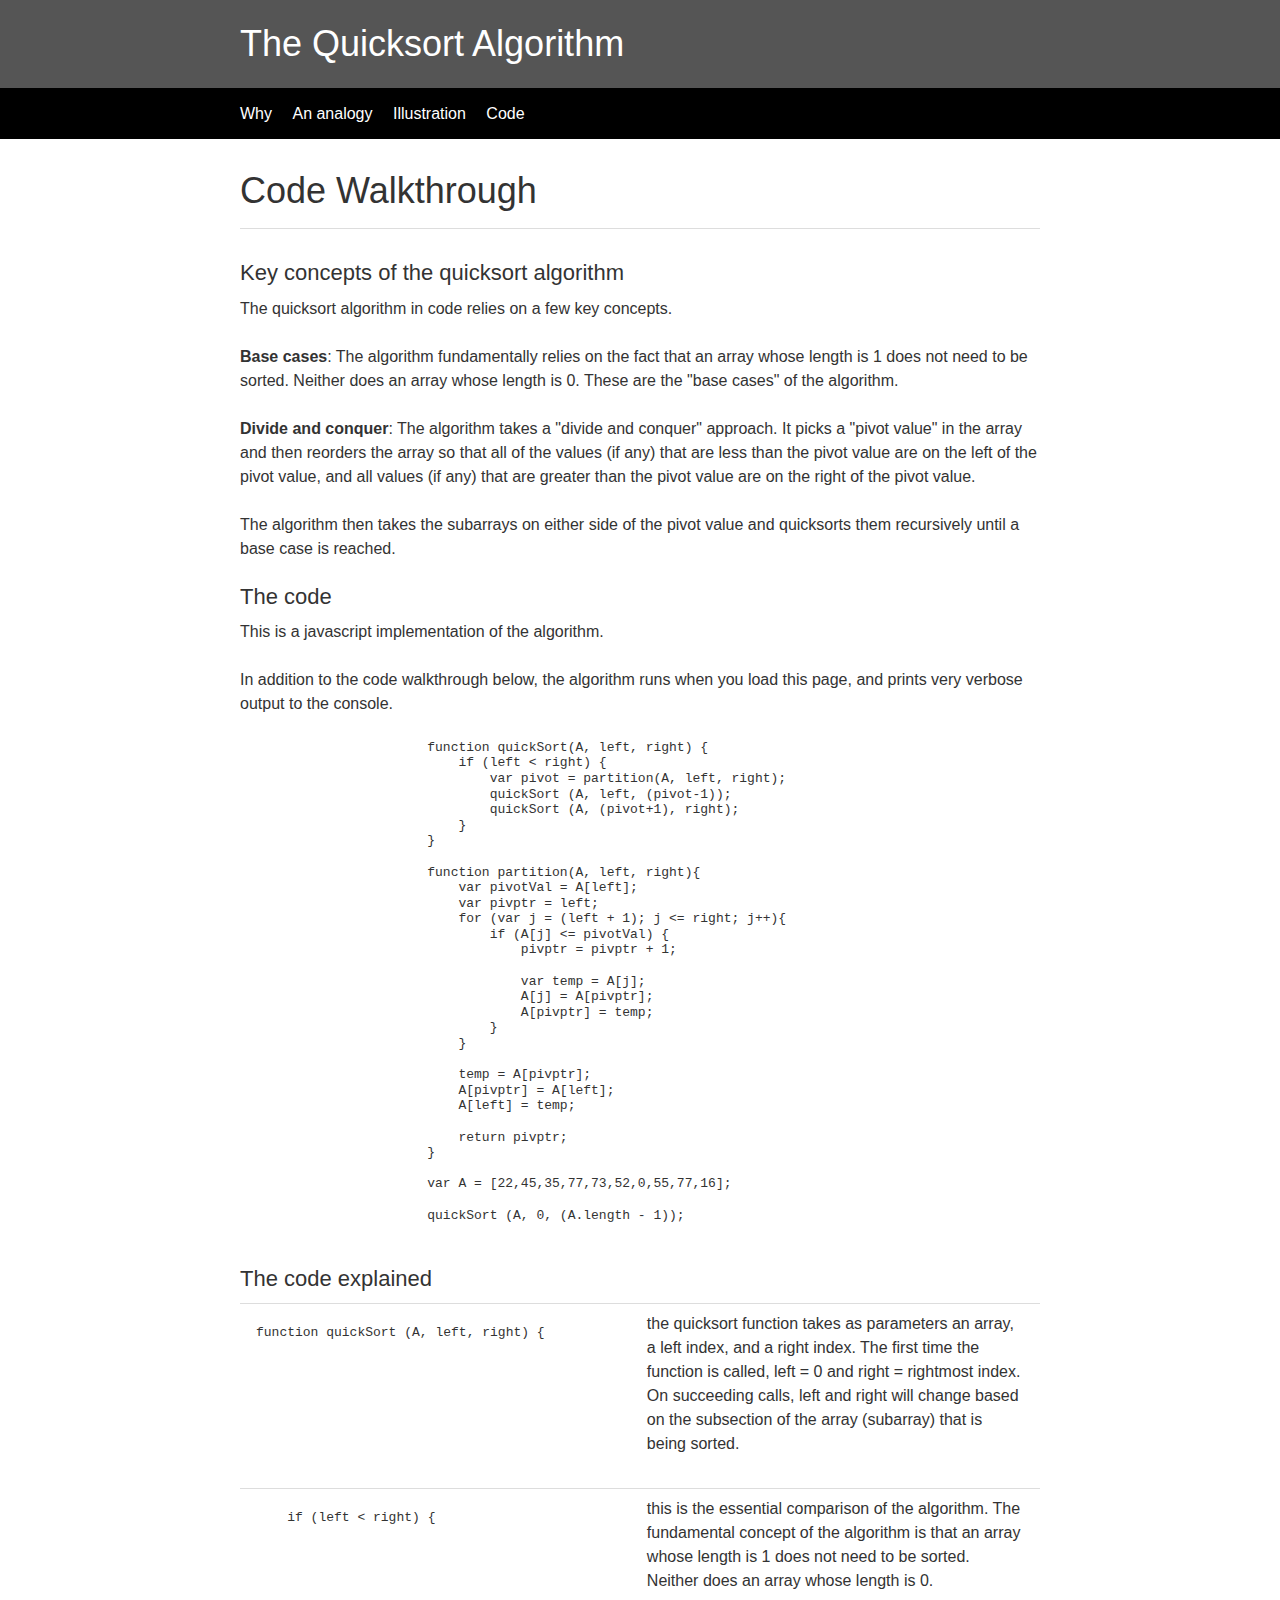
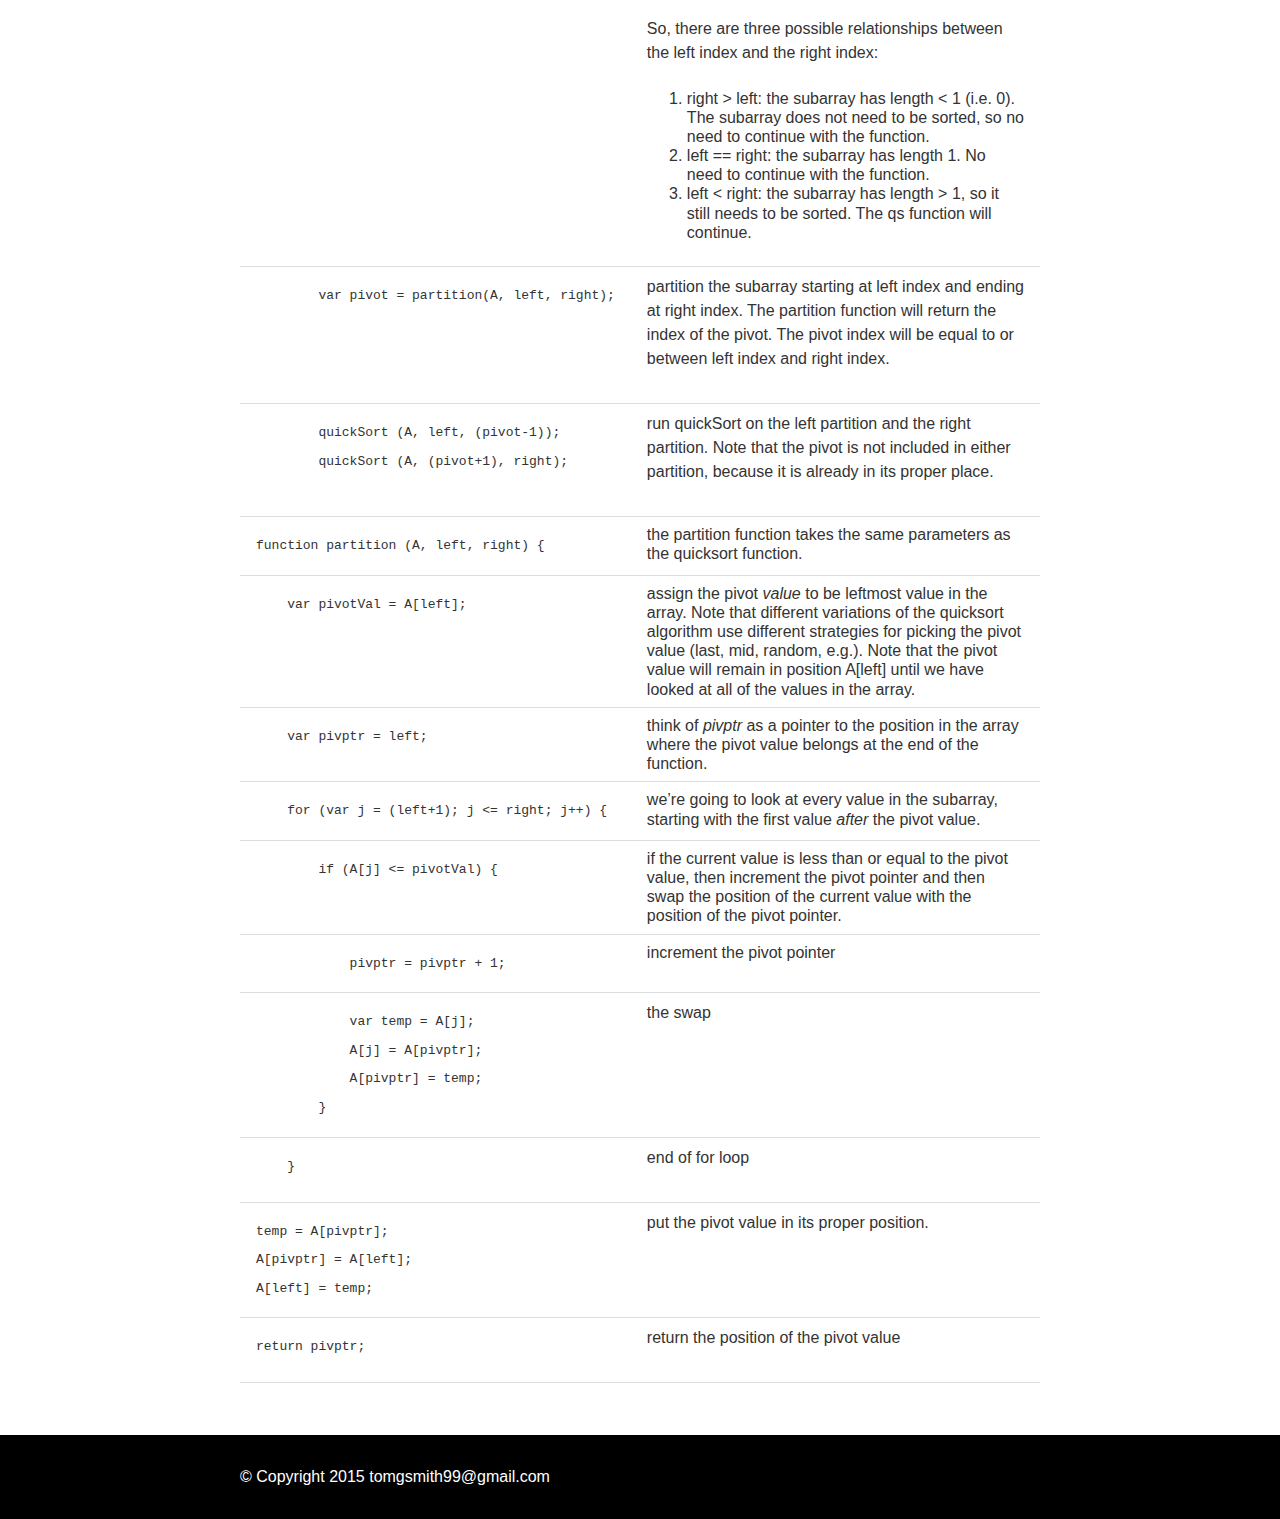
==== content/codeWalkthrough/index.html @ e6f8fbfc "initial commit" ====
<!DOCTYPE html>
<html lang="en">
    <head>
        <meta charset="utf-8">
        <meta http-equiv="X-UA-Compatible" content="IE=edge">
        <title>Quicksort Code walkthrough</title>
        <meta name="viewport" content="width=device-width, initial-scale=1">
        <meta name="Description" lang="en" content="code walkthrough of quicksort algorithm">
        <meta name="author" content="tomgsmith99@gmail.com">
        <meta name="robots" content="index, follow">

        <script src="../../scripts/tom/quicksort.js" type="text/javascript"></script>
        <script>
            var qsCount = 0;

            window.onload = function() {
                var A = [22,45,35,77,73,52,0,55,77,16];

                quickSort (A, 0, (A.length - 1));

                console.log("------------------------------------");

                console.log("quicksort complete. The sorted array is: " + A);
            };
        </script>
        
        <!-- icons -->
<!--        <link rel="apple-touch-icon" href="../assets/img/apple-touch-icon.png">
        <link rel="shortcut icon" href="favicon.ico"> -->

        <link rel="stylesheet" href="../../assets/css/styles.css">
    </head>

    <body>
        <div class="header">
            <div class="container">
                    <h1 class="header-heading">The Quicksort Algorithm</h1>
            </div>
        </div>
        <div class="nav-bar">
            <div class="container">
                <ul class="nav">
                    <li><a href="../why/">Why</a></li>
                    <li><a href="../analogy/">An analogy</a></li>
                    <li><a href="../illustration/">Illustration</a></li>
<!--                <li><a href="#">Illustration explained</a></li>-->
                    <li><a href="../codeWalkthrough/">Code</a></li>
                    <!--Python-->

                </ul>
            </div>
        </div>

        <div class="content">
            <div class="container">
                <div class="main">
                    <h1>Code Walkthrough</h1>

                        <hr>

                        <!-- Paragraphs -->
                        <h3>Key concepts of the quicksort algorithm</h3>
                        <p>The quicksort algorithm in code relies on a few key concepts.</p>
                        <p><b>Base cases</b>: The algorithm fundamentally relies on the fact that an array whose length is 1 does not need to be sorted. Neither does an array whose length is 0. These are the "base cases" of the algorithm.</p>
                        <p><b>Divide and conquer</b>: The algorithm takes a "divide and conquer" approach. It picks a "pivot value" in the array and then reorders the array so that all of the values (if any) that are less than the pivot value are on the left of the pivot value, and all values (if any) that are greater than the pivot value are on the right of the pivot value.</p>
                        <p>The algorithm then takes the subarrays on either side of the pivot value and quicksorts them recursively until a base case is reached.</p>

                        <h3>The code</h3>
                        <p>This is a javascript implementation of the algorithm.</p>
                        <p>In addition to the code walkthrough below, the algorithm runs when you load this page, and prints very verbose output to the console.</p>

                        <pre>
                        function quickSort(A, left, right) {
                            if (left < right) {
                                var pivot = partition(A, left, right);
                                quickSort (A, left, (pivot-1));
                                quickSort (A, (pivot+1), right);
                            }
                        }

                        function partition(A, left, right){
                            var pivotVal = A[left];
                            var pivptr = left;
                            for (var j = (left + 1); j <= right; j++){
                                if (A[j] <= pivotVal) {
                                    pivptr = pivptr + 1;

                                    var temp = A[j];
                                    A[j] = A[pivptr];
                                    A[pivptr] = temp;
                                }
                            }

                            temp = A[pivptr];
                            A[pivptr] = A[left];
                            A[left] = temp;

                            return pivptr;
                        }

                        var A = [22,45,35,77,73,52,0,55,77,16];

                        quickSort (A, 0, (A.length - 1));
                        
                        </pre>

                        <h3>The code explained</h3>
                        
                        <table class="table">
                            <tr>
                                <td><pre>function quickSort (A, left, right) {</pre></td>
                                <td><p>the quicksort function takes as parameters an array, a left index, and a right index. The first time the function is called, left = 0 and right = rightmost index. On succeeding calls, left and right will change based on the subsection of the array (subarray) that is being sorted.</p></td>
                            </tr>
                            <tr>
                                <td><pre>    if (left < right) {</pre></td>
                                <td><p>this is the essential comparison of the algorithm. The fundamental concept of the algorithm is that an array whose length is 1 does not need to be sorted. Neither does an array whose length is 0.</p>
                                    <p>So, there are three possible relationships between the left index and the right index:</p>
                                    <ol>
                                        <li>right > left: the subarray has length < 1 (i.e. 0). The subarray does not need to be sorted, so no need to continue with the function.</li>
                                        <li>left == right: the subarray has length 1. No need to continue with the function.</li>
                                        <li>left < right: the subarray has length > 1, so it still needs to be sorted. The qs function will continue.</li>
                                    </ol>

                                </td>
                            </tr>
                            
                            <tr>
                                <td><pre>        var pivot = partition(A, left, right);</pre></td>
                                <td><p>partition the subarray starting at left index and ending at right index. The partition function will return the index of the pivot. The pivot index will be equal to or between left index and right index.</p></td>
                            </tr>
                            <tr>
                                <td>
                                    <pre>        quickSort (A, left, (pivot-1));</pre>
                                    <pre>        quickSort (A, (pivot+1), right);</pre>
                                </td>
                                <td><p>run quickSort on the left partition and the right partition. Note that the pivot is not included in either partition, because it is already in its proper place.</p></td>
                            </tr>
                            <tr>
                                <td><pre>function partition (A, left, right) {</pre></td>
                                <td>the partition function takes the same parameters as the quicksort function.</td>
                            </tr>
                            <tr>
                                <td><pre>    var pivotVal = A[left];</pre></td>
                                <td>assign the pivot <i>value</i> to be leftmost value in the array. Note that different variations of the quicksort algorithm use different strategies for picking the pivot value (last, mid, random, e.g.). Note that the pivot value will remain in position A[left] until we have looked at all of the values in the array.</td>
                            </tr>
                            <tr>
                                <td><pre>    var pivptr = left;</pre></td>
                                <td>think of <i>pivptr</i> as a pointer to the position in the array where the pivot value belongs at the end of the function.</td>
                            </tr>
                            <tr>
                                <td><pre>    for (var j = (left+1); j <= right; j++) {</pre></td>
                                <td>we’re going to look at every value in the subarray, starting with the first value <i>after</i> the pivot value.</td>
                            </tr>
                            
                            <tr>
                                <td><pre>        if (A[j] <= pivotVal) {</pre></td>
                                <td>if the current value is less than or equal to the pivot value, then increment the pivot pointer and then swap the position of the current value with the position of the pivot pointer.</td>
                            </tr>
                            
                            <tr>
                                <td><pre>            pivptr = pivptr + 1;</pre></td>
                                <td>increment the pivot pointer</td>
                            </tr>
                            
                            <tr>
                                <td>
                                    <pre>            var temp = A[j];</pre>
                                    <pre>            A[j] = A[pivptr];</pre>
                                    <pre>            A[pivptr] = temp;</pre>
                                    <pre>        }</pre>
                                </td>
                                <td><p>the swap</p></td>
                            </tr>
                            
                            <tr>
                                <td><pre>    }</pre></td>
                                <td><p>end of for loop</p></td>
                            </tr>
                            
                            <tr>
                                <td><pre>temp = A[pivptr];</pre>
                                    <pre>A[pivptr] = A[left];</pre>
                                    <pre>A[left] = temp;</pre>
                                </td>
                                <td><p>put the pivot value in its proper position.</p></td>
                            </tr>
                            
                            <tr>
                                <td><pre>return pivptr;</pre></td>
                                <td><p>return the position of the pivot value</p></td>
                            </tr>
                                
                        </table>

                    </div>
                </div>
            </div>
            <div class="footer">
                <div class="container">
                    &copy; Copyright 2015 tomgsmith99@gmail.com
                </div>
            </div>
    </body>
</html>
---- assets/css/styles.css ----
/* -----------------------
Base styles
------------------------*/

body
{
	margin: 0;
	padding: 0;
	color: #333;
/*	background-color: #eee;*/
	font: 1em/1.2 "Helvetica Neue", Helvetica, Arial, Geneva, sans-serif;
}

h1,h2,h3,h4,h5,h6
{
	margin: 0 0 .5em;
	font-weight: 500;
	line-height: 1.1;
}

h1 { font-size: 2.25em; } /* 36px */
h2 { font-size: 1.75em; } /* 28px */
h3 { font-size: 1.375em; } /* 22px */
h4 { font-size: 1.125em; } /* 18px */
h5 { font-size: 1em; } /* 16px */
h6 { font-size: .875em; } /* 14px */

p
{
	margin: 0 0 1.5em;
	line-height: 1.5;
}

blockquote
{
	padding: 1em 2em;
	margin: 0 0 2em;
	border-left: 5px solid #eee;
}

hr
{
	height: 0;
	margin-top: 1em;
	margin-bottom: 2em;
	border: 0;
	border-top: 1px solid #ddd;
}

table
{
	background-color: transparent;
	border-spacing: 0;
	border-collapse: collapse;
	border-top: 1px solid #ddd;
}

th, td
{
	padding: .5em 1em;
	vertical-align: top;
	text-align: left;
	border-bottom: 1px solid #ddd;
}

a:link { color: royalblue; }
a:visited { color: purple; }
a:focus { color: black; }
a:hover { color: green; }
a:active { color: red; }

/* -----------------------
Layout styles
------------------------*/

.container
{
	max-width: 50em;
	margin: 0 auto;
}

.header
{
	color: #fff;
	background: #555;
	padding: 1em 1.25em;
}

.header-heading { margin: 0; }

.nav-bar
{
	background: #000;
	padding: 0;
}

.content
{
	padding: 1em 1.25em;
	background-color: #fff;
}

.footer
{
	color: #fff;
	background: #000;
	padding: 1em 1.25em;
}

/* -----------------------
Nav
------------------------*/

.nav
{
	margin: 0;
	padding: 0;
	list-style: none;
}

.nav li
{
	display: inline;
	margin: 0;
}

.nav a
{
	display: block;
	padding: .7em 1.25em;
	color: #fff;
	text-decoration: none;
	border-bottom: 1px solid gray;
}

.nav a:link { color: white; }
.nav a:visited { color: white; }

.nav a:focus
{
	color: black;
	background-color: white;
}

.nav a:hover
{
	color: white;
	background-color: green;
}

.nav a:active
{
	color: white;
	background-color: red;
}

/* -----------------------
Single styles
------------------------*/

.img-responsive { max-width: 100%; }

.btn
{
	color: #fff !important;
	background-color: royalblue;
	border-color: #222;
	display: inline-block;
	padding: .5em 1em;
	margin-bottom: 0;
	font-weight: 400;
	line-height: 1.2;
	text-align: center;
	white-space: nowrap;
	vertical-align: middle;
	cursor: pointer;
	border: 1px solid transparent;
	border-radius: .2em;
	text-decoration: none;
}

.btn:hover
{
	color: #fff !important;
	background-color: green;
}

.btn:focus
{
	color: #fff !important;
	background-color: black;
}

.btn:active
{
	color: #fff !important;
	background-color: red;
}

.table
{
	width: 100%;
	max-width: 100%;
	margin-bottom: 20px;
}

.list-unstyled
{
	padding-left: 0;
	list-style: none;
}

.list-inline
{
	padding-left: 0;
	margin-left: -5px;
	list-style: none;
}

.list-inline > li
{
	display: inline-block;
	padding-right: 5px;
	padding-left: 5px;
}

/* -----------------------
Wide styles
------------------------*/

@media (min-width: 42em)
{
	.header { padding: 1.5em 3em; }
	.nav-bar { padding: 1em 3em; }
	.content { padding: 2em 3em; }
	.footer { padding: 2em 3em; }
	
	.nav li
	{
		display: inline;
		margin: 0 1em 0 0;
	}
	
	.nav a
	{
		display: inline;
		padding: 0;
		border-bottom: 0;
	}
}
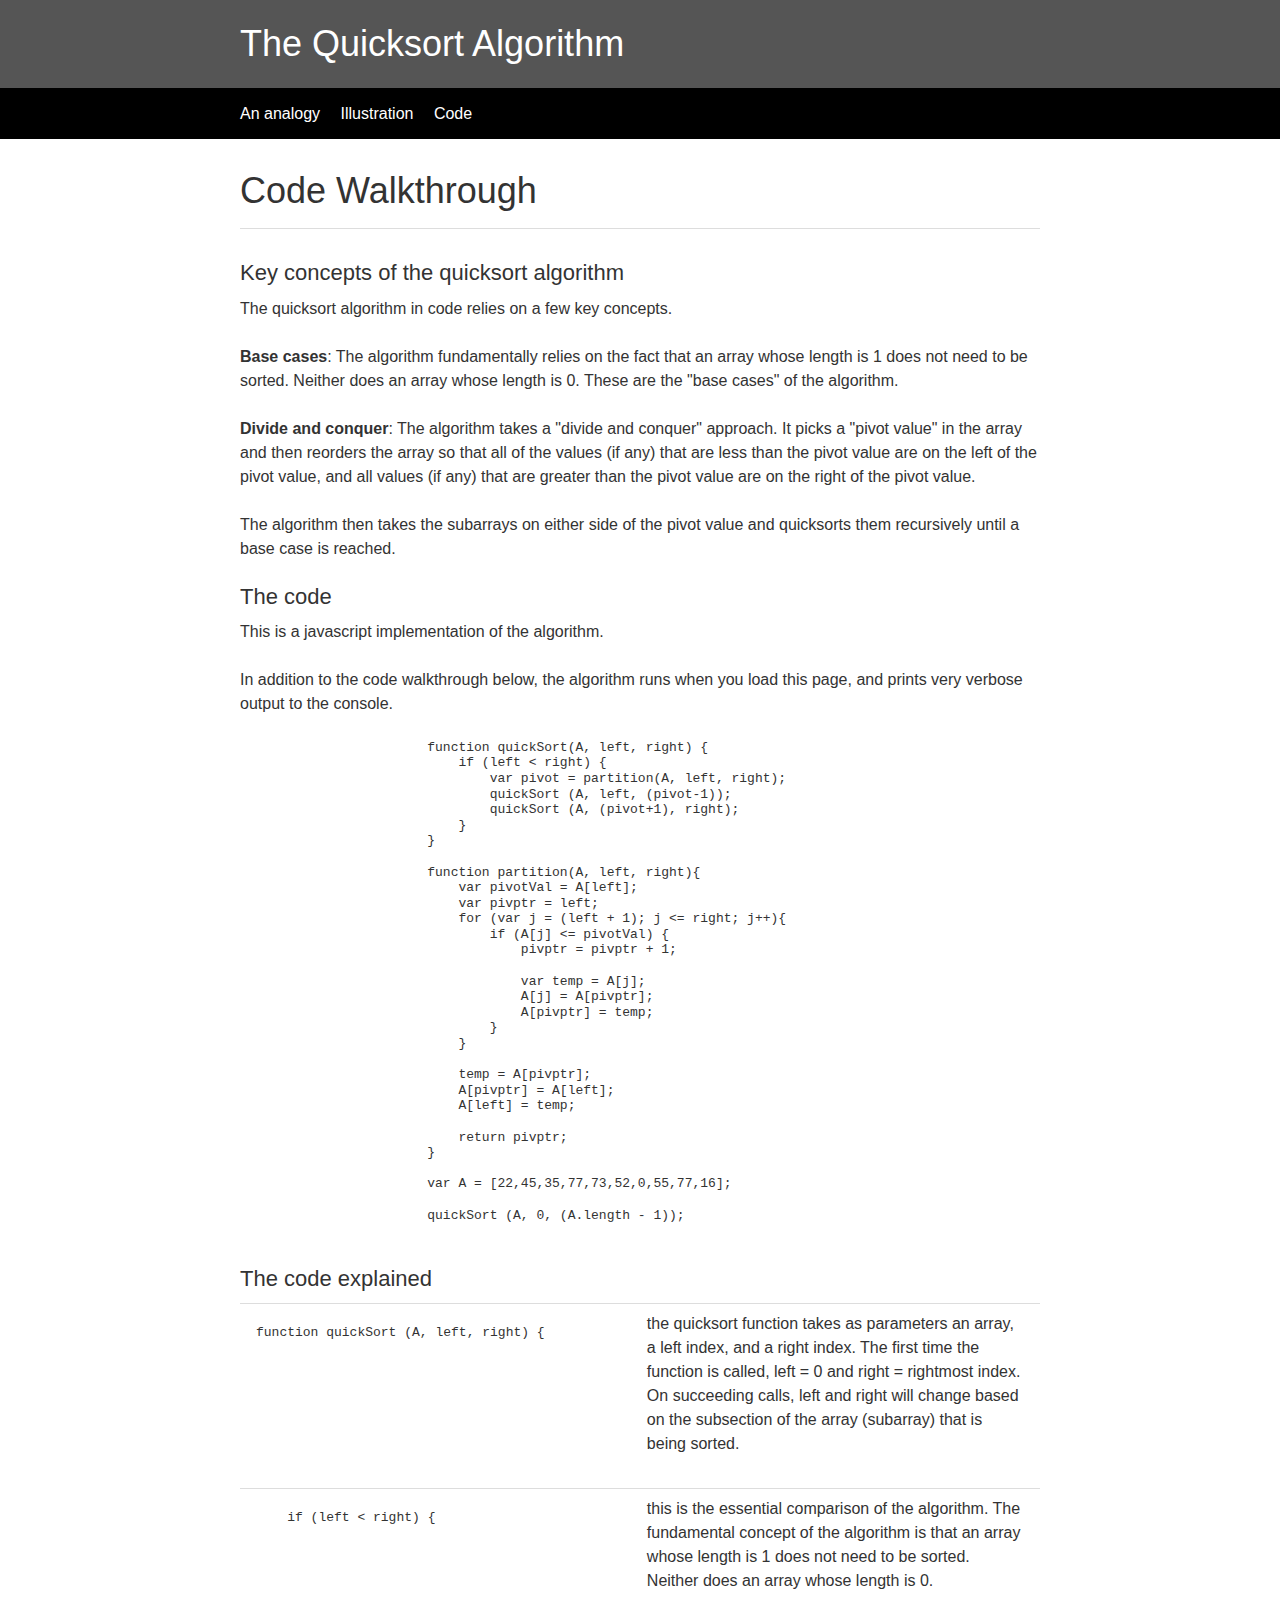
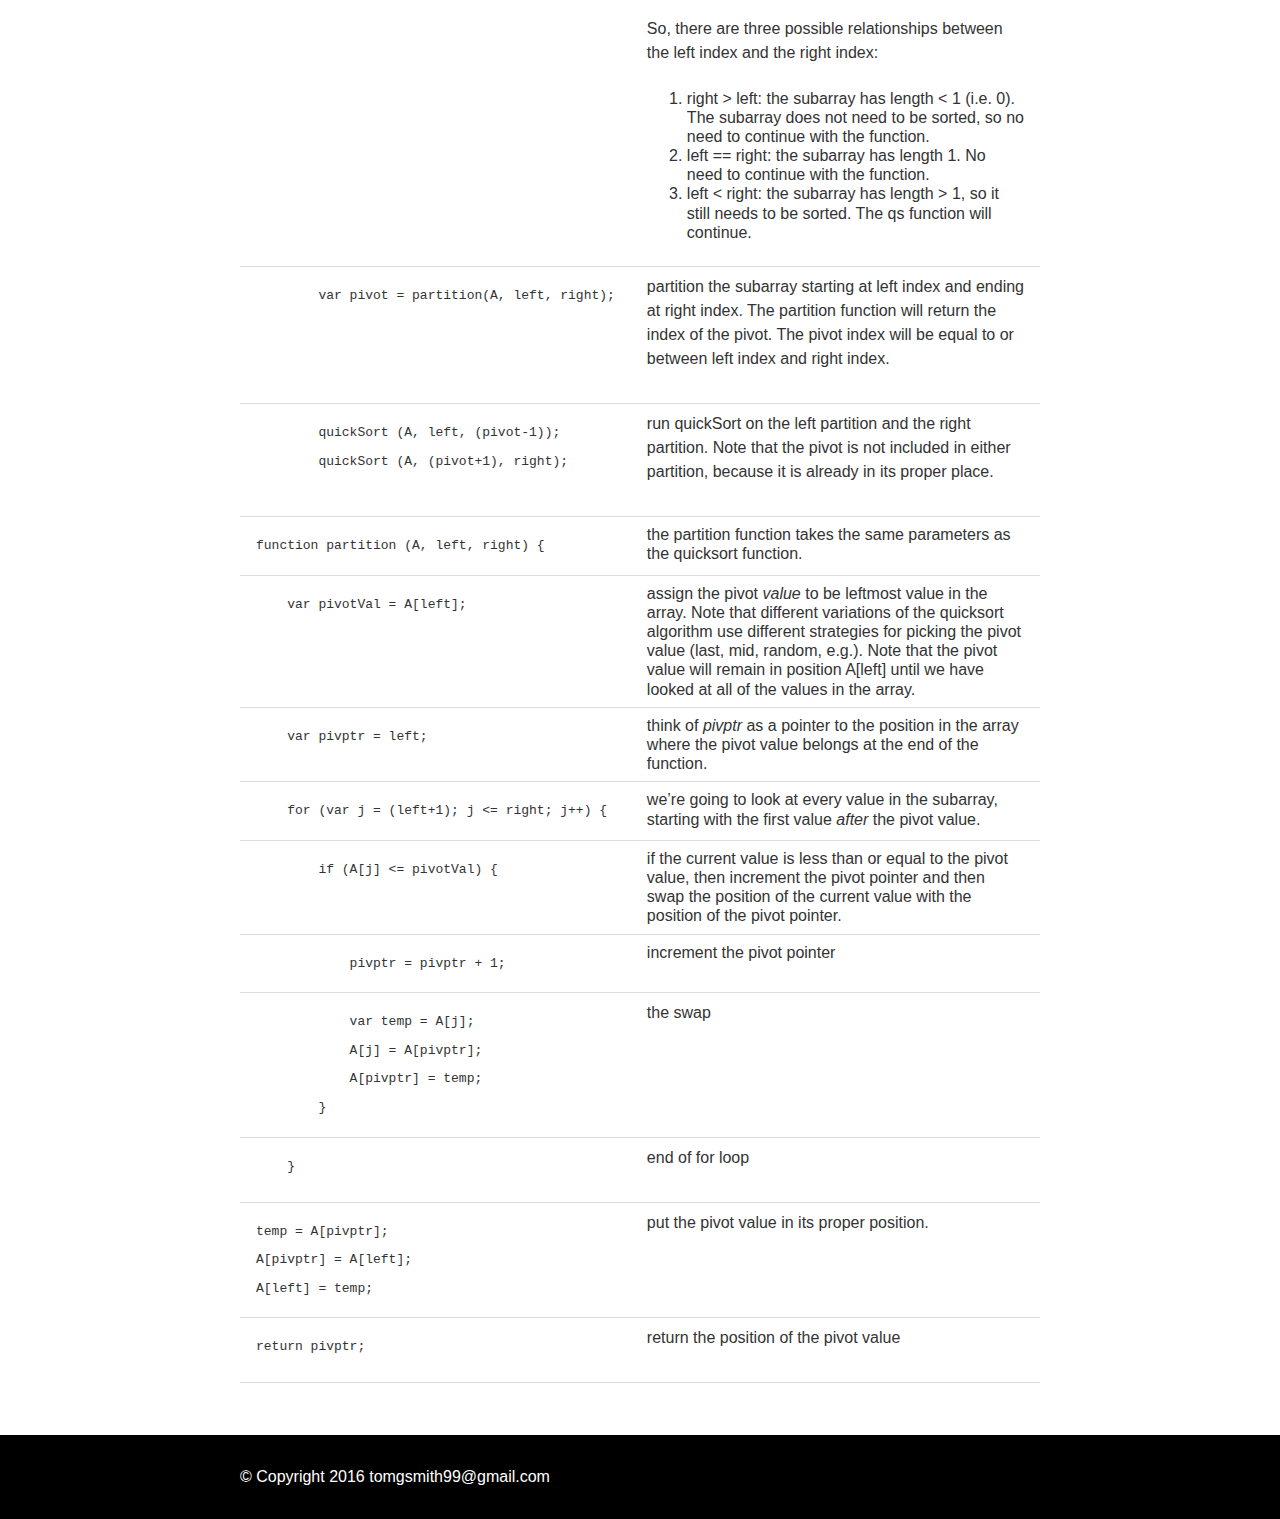
==== commit 541e81da: "solid build" ====
--- a/content/codeWalkthrough/index.html
+++ b/content/codeWalkthrough/index.html
@@ -40,7 +40,6 @@
         <div class="nav-bar">
             <div class="container">
                 <ul class="nav">
-                    <li><a href="../why/">Why</a></li>
                     <li><a href="../analogy/">An analogy</a></li>
                     <li><a href="../illustration/">Illustration</a></li>
 <!--                <li><a href="#">Illustration explained</a></li>-->
@@ -197,7 +196,7 @@
             </div>
             <div class="footer">
                 <div class="container">
-                    &copy; Copyright 2015 tomgsmith99@gmail.com
+                    &copy; Copyright 2016 tomgsmith99@gmail.com
                 </div>
             </div>
     </body>
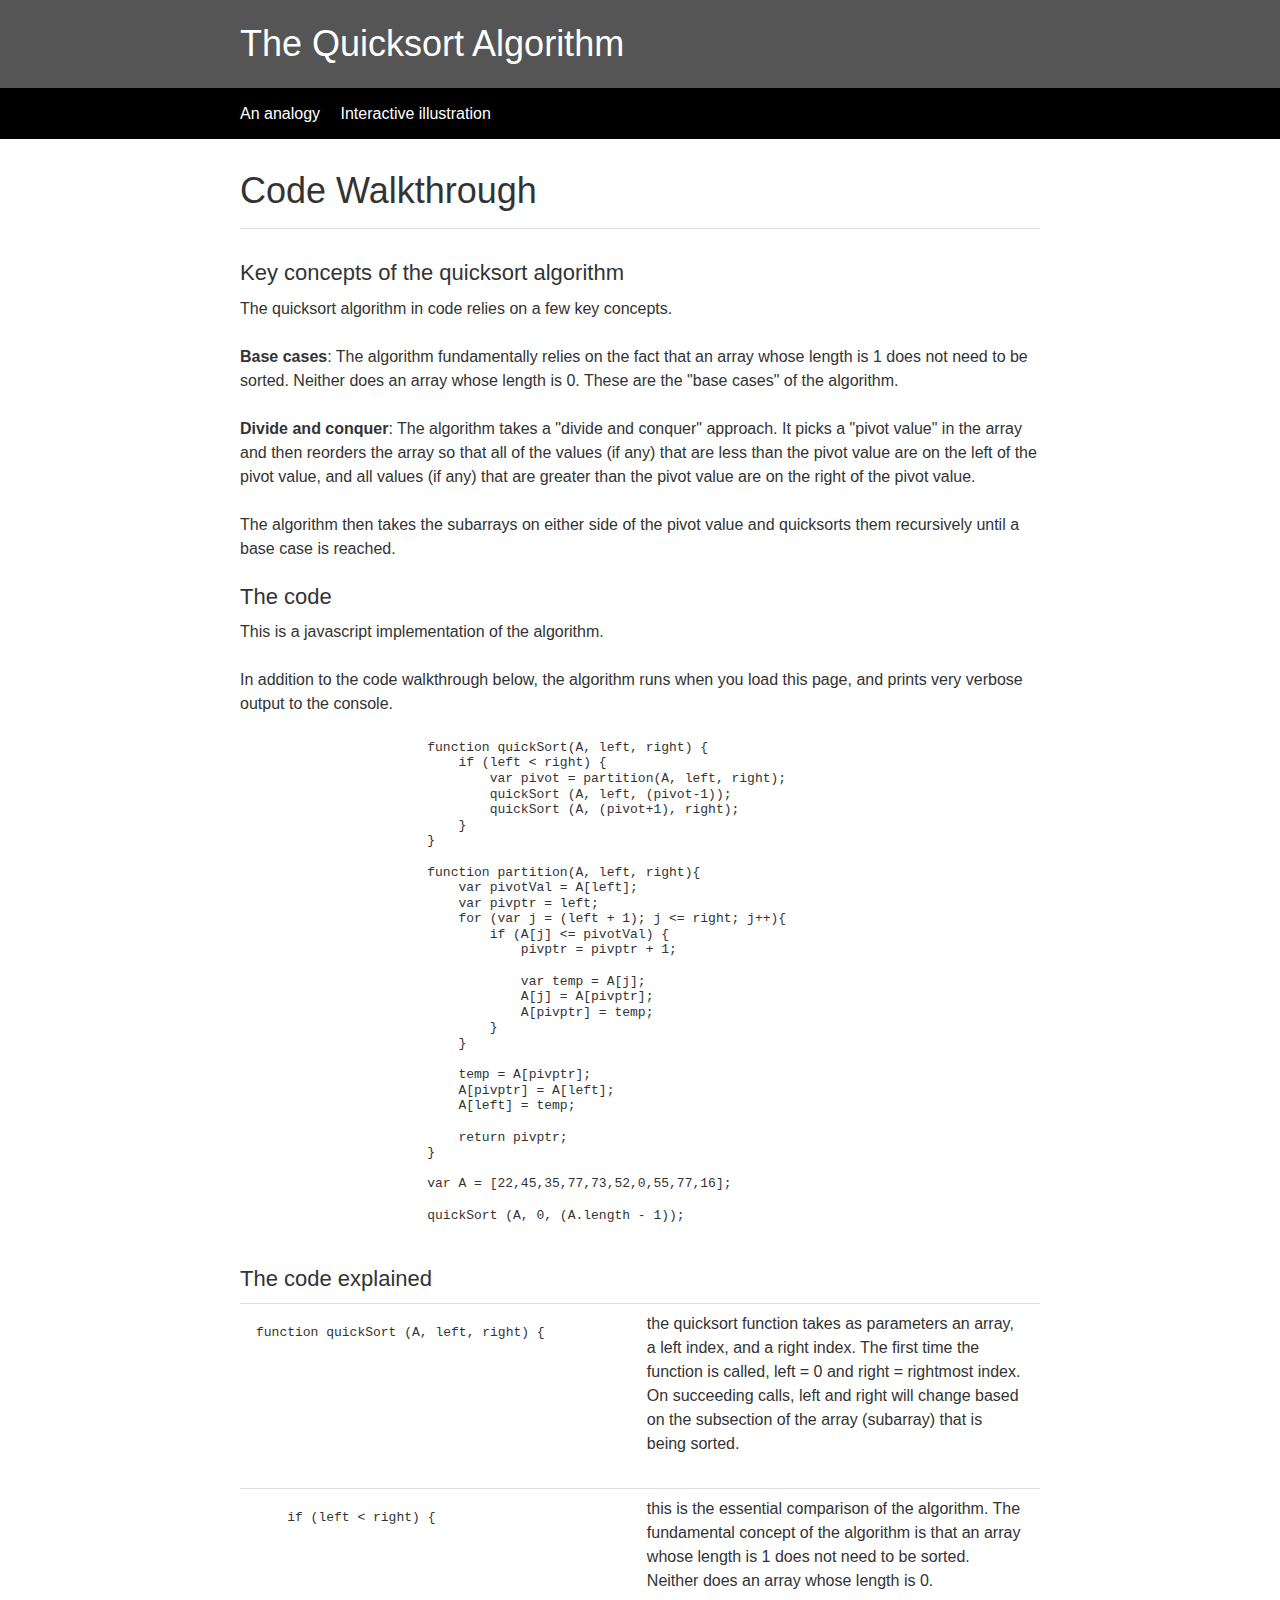
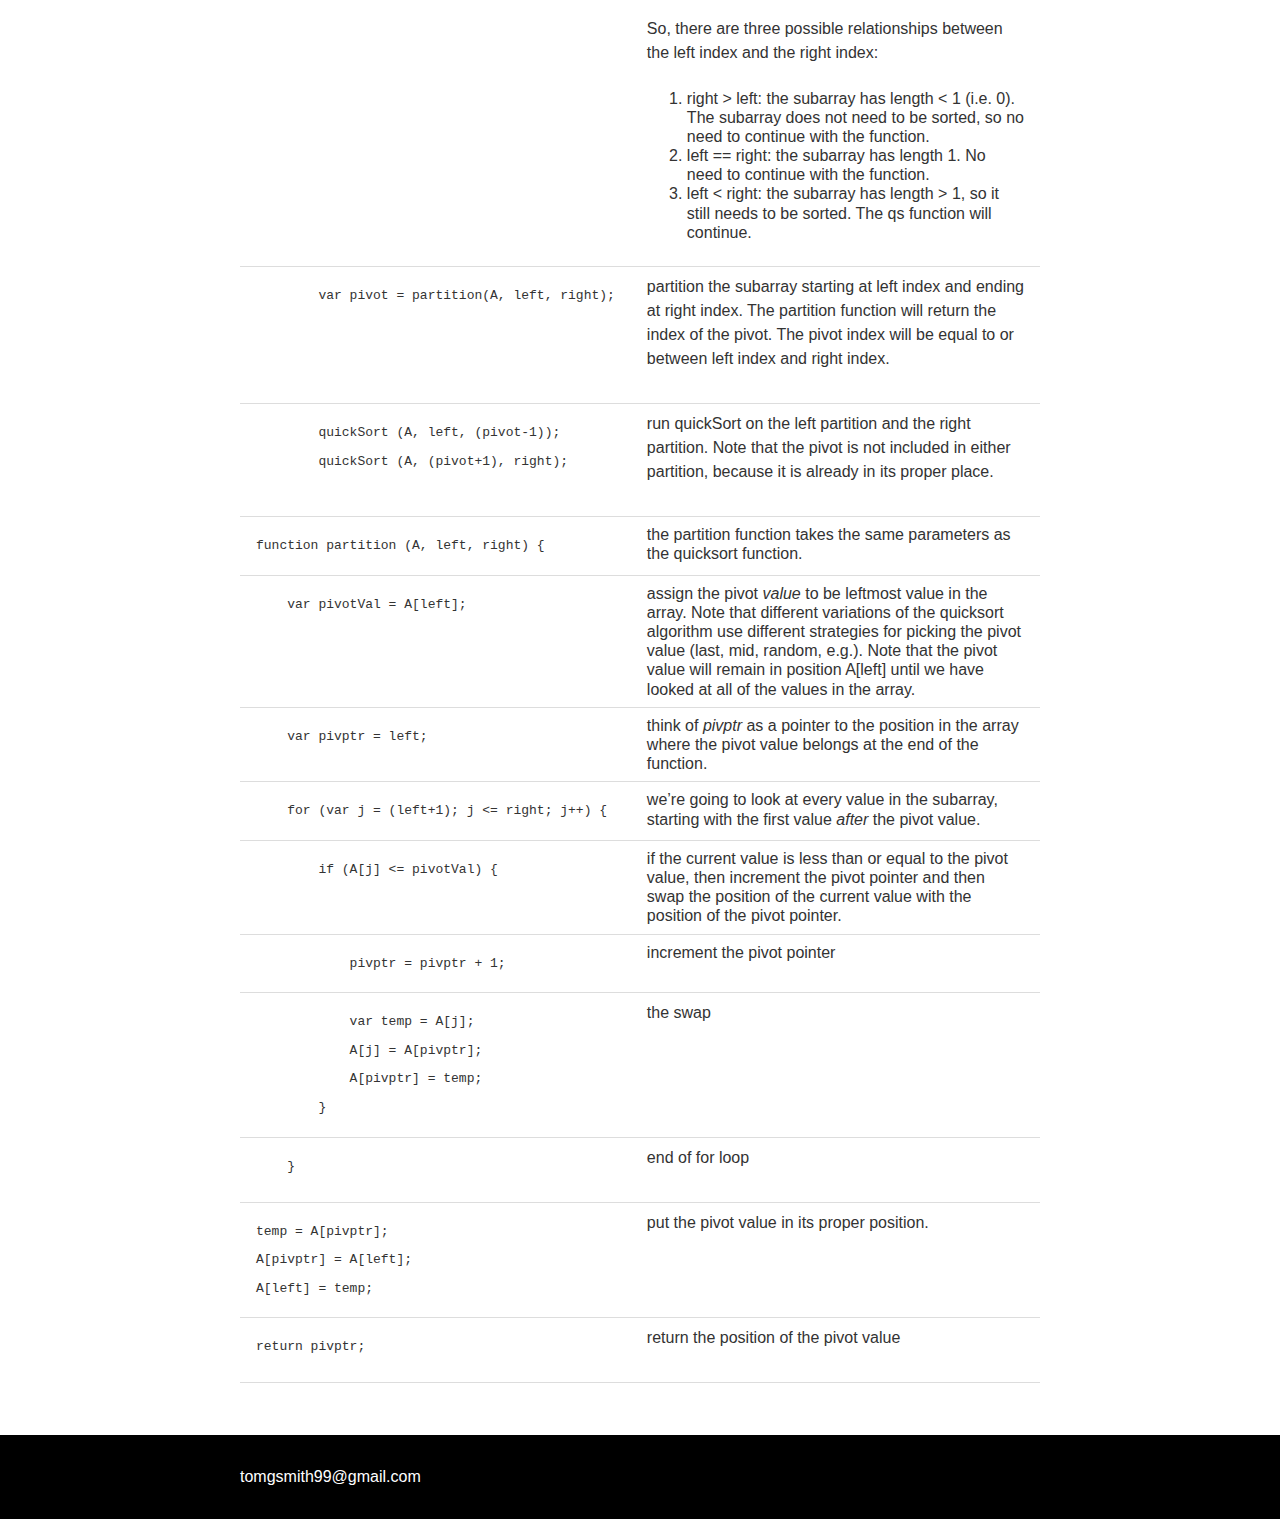
==== commit 32095a3c: "release candidate v1" ====
--- a/content/codeWalkthrough/index.html
+++ b/content/codeWalkthrough/index.html
@@ -9,7 +9,7 @@
         <meta name="author" content="tomgsmith99@gmail.com">
         <meta name="robots" content="index, follow">
 
-        <script src="../../scripts/tom/quicksort.js" type="text/javascript"></script>
+        <script src="../../scripts/quicksort/quicksort.js" type="text/javascript"></script>
         <script>
             var qsCount = 0;
 
@@ -23,12 +23,8 @@
                 console.log("quicksort complete. The sorted array is: " + A);
             };
         </script>
-        
-        <!-- icons -->
-<!--        <link rel="apple-touch-icon" href="../assets/img/apple-touch-icon.png">
-        <link rel="shortcut icon" href="favicon.ico"> -->
 
-        <link rel="stylesheet" href="../../assets/css/styles.css">
+        <link rel="stylesheet" href="../../css/styles.css">
     </head>
 
     <body>
@@ -41,11 +37,7 @@
             <div class="container">
                 <ul class="nav">
                     <li><a href="../analogy/">An analogy</a></li>
-                    <li><a href="../illustration/">Illustration</a></li>
-<!--                <li><a href="#">Illustration explained</a></li>-->
-                    <li><a href="../codeWalkthrough/">Code</a></li>
-                    <!--Python-->
-
+                    <li><a href="../illustration/">Interactive illustration</a></li>
                 </ul>
             </div>
         </div>
@@ -57,7 +49,6 @@
 
                         <hr>
 
-                        <!-- Paragraphs -->
                         <h3>Key concepts of the quicksort algorithm</h3>
                         <p>The quicksort algorithm in code relies on a few key concepts.</p>
                         <p><b>Base cases</b>: The algorithm fundamentally relies on the fact that an array whose length is 1 does not need to be sorted. Neither does an array whose length is 0. These are the "base cases" of the algorithm.</p>
@@ -196,7 +187,7 @@
             </div>
             <div class="footer">
                 <div class="container">
-                    &copy; Copyright 2016 tomgsmith99@gmail.com
+                    tomgsmith99@gmail.com
                 </div>
             </div>
     </body>
--- a/css/styles.css
+++ b/css/styles.css
@@ -0,0 +1,251 @@
+/* -----------------------
+Base styles
+------------------------*/
+
+body
+{
+	margin: 0;
+	padding: 0;
+	color: #333;
+/*	background-color: #eee;*/
+	font: 1em/1.2 "Helvetica Neue", Helvetica, Arial, Geneva, sans-serif;
+}
+
+h1,h2,h3,h4,h5,h6
+{
+	margin: 0 0 .5em;
+	font-weight: 500;
+	line-height: 1.1;
+}
+
+h1 { font-size: 2.25em; } /* 36px */
+h2 { font-size: 1.75em; } /* 28px */
+h3 { font-size: 1.375em; } /* 22px */
+h4 { font-size: 1.125em; } /* 18px */
+h5 { font-size: 1em; } /* 16px */
+h6 { font-size: .875em; } /* 14px */
+
+p
+{
+	margin: 0 0 1.5em;
+	line-height: 1.5;
+}
+
+blockquote
+{
+	padding: 1em 2em;
+	margin: 0 0 2em;
+	border-left: 5px solid #eee;
+}
+
+hr
+{
+	height: 0;
+	margin-top: 1em;
+	margin-bottom: 2em;
+	border: 0;
+	border-top: 1px solid #ddd;
+}
+
+table
+{
+	background-color: transparent;
+	border-spacing: 0;
+	border-collapse: collapse;
+	border-top: 1px solid #ddd;
+}
+
+th, td
+{
+	padding: .5em 1em;
+	vertical-align: top;
+	text-align: left;
+	border-bottom: 1px solid #ddd;
+}
+
+a:link { color: royalblue; }
+a:visited { color: purple; }
+a:focus { color: black; }
+a:hover { color: green; }
+a:active { color: red; }
+
+/* -----------------------
+Layout styles
+------------------------*/
+
+.container
+{
+	max-width: 50em;
+	margin: 0 auto;
+}
+
+.header
+{
+	color: #fff;
+	background: #555;
+	padding: 1em 1.25em;
+}
+
+.header-heading { margin: 0; }
+
+.nav-bar
+{
+	background: #000;
+	padding: 0;
+}
+
+.content
+{
+	padding: 1em 1.25em;
+	background-color: #fff;
+}
+
+.footer
+{
+	color: #fff;
+	background: #000;
+	padding: 1em 1.25em;
+	clear: left;
+}
+
+/* -----------------------
+Nav
+------------------------*/
+
+.nav
+{
+	margin: 0;
+	padding: 0;
+	list-style: none;
+}
+
+.nav li
+{
+	display: inline;
+	margin: 0;
+}
+
+.nav a
+{
+	display: block;
+	padding: .7em 1.25em;
+	color: #fff;
+	text-decoration: none;
+	border-bottom: 1px solid gray;
+}
+
+.nav a:link { color: white; }
+.nav a:visited { color: white; }
+
+.nav a:focus
+{
+	color: black;
+	background-color: white;
+}
+
+.nav a:hover
+{
+	color: white;
+	background-color: green;
+}
+
+.nav a:active
+{
+	color: white;
+	background-color: red;
+}
+
+/* -----------------------
+Single styles
+------------------------*/
+
+.img-responsive { max-width: 100%; }
+
+.btn
+{
+	color: #fff !important;
+	background-color: royalblue;
+	border-color: #222;
+	display: inline-block;
+	padding: .5em 1em;
+	margin-bottom: 0;
+	font-weight: 400;
+	line-height: 1.2;
+	text-align: center;
+	white-space: nowrap;
+	vertical-align: middle;
+	cursor: pointer;
+	border: 1px solid transparent;
+	border-radius: .2em;
+	text-decoration: none;
+}
+
+.btn:hover
+{
+	color: #fff !important;
+	background-color: green;
+}
+
+.btn:focus
+{
+	color: #fff !important;
+	background-color: black;
+}
+
+.btn:active
+{
+	color: #fff !important;
+	background-color: red;
+}
+
+.table
+{
+	width: 100%;
+	max-width: 100%;
+	margin-bottom: 20px;
+}
+
+.list-unstyled
+{
+	padding-left: 0;
+	list-style: none;
+}
+
+.list-inline
+{
+	padding-left: 0;
+	margin-left: -5px;
+	list-style: none;
+}
+
+.list-inline > li
+{
+	display: inline-block;
+	padding-right: 5px;
+	padding-left: 5px;
+}
+
+/* -----------------------
+Wide styles
+------------------------*/
+
+@media (min-width: 42em)
+{
+	.header { padding: 1.5em 3em; }
+	.nav-bar { padding: 1em 3em; }
+	.content { padding: 2em 3em; }
+	.footer { padding: 2em 3em; }
+	
+	.nav li
+	{
+		display: inline;
+		margin: 0 1em 0 0;
+	}
+	
+	.nav a
+	{
+		display: inline;
+		padding: 0;
+		border-bottom: 0;
+	}
+}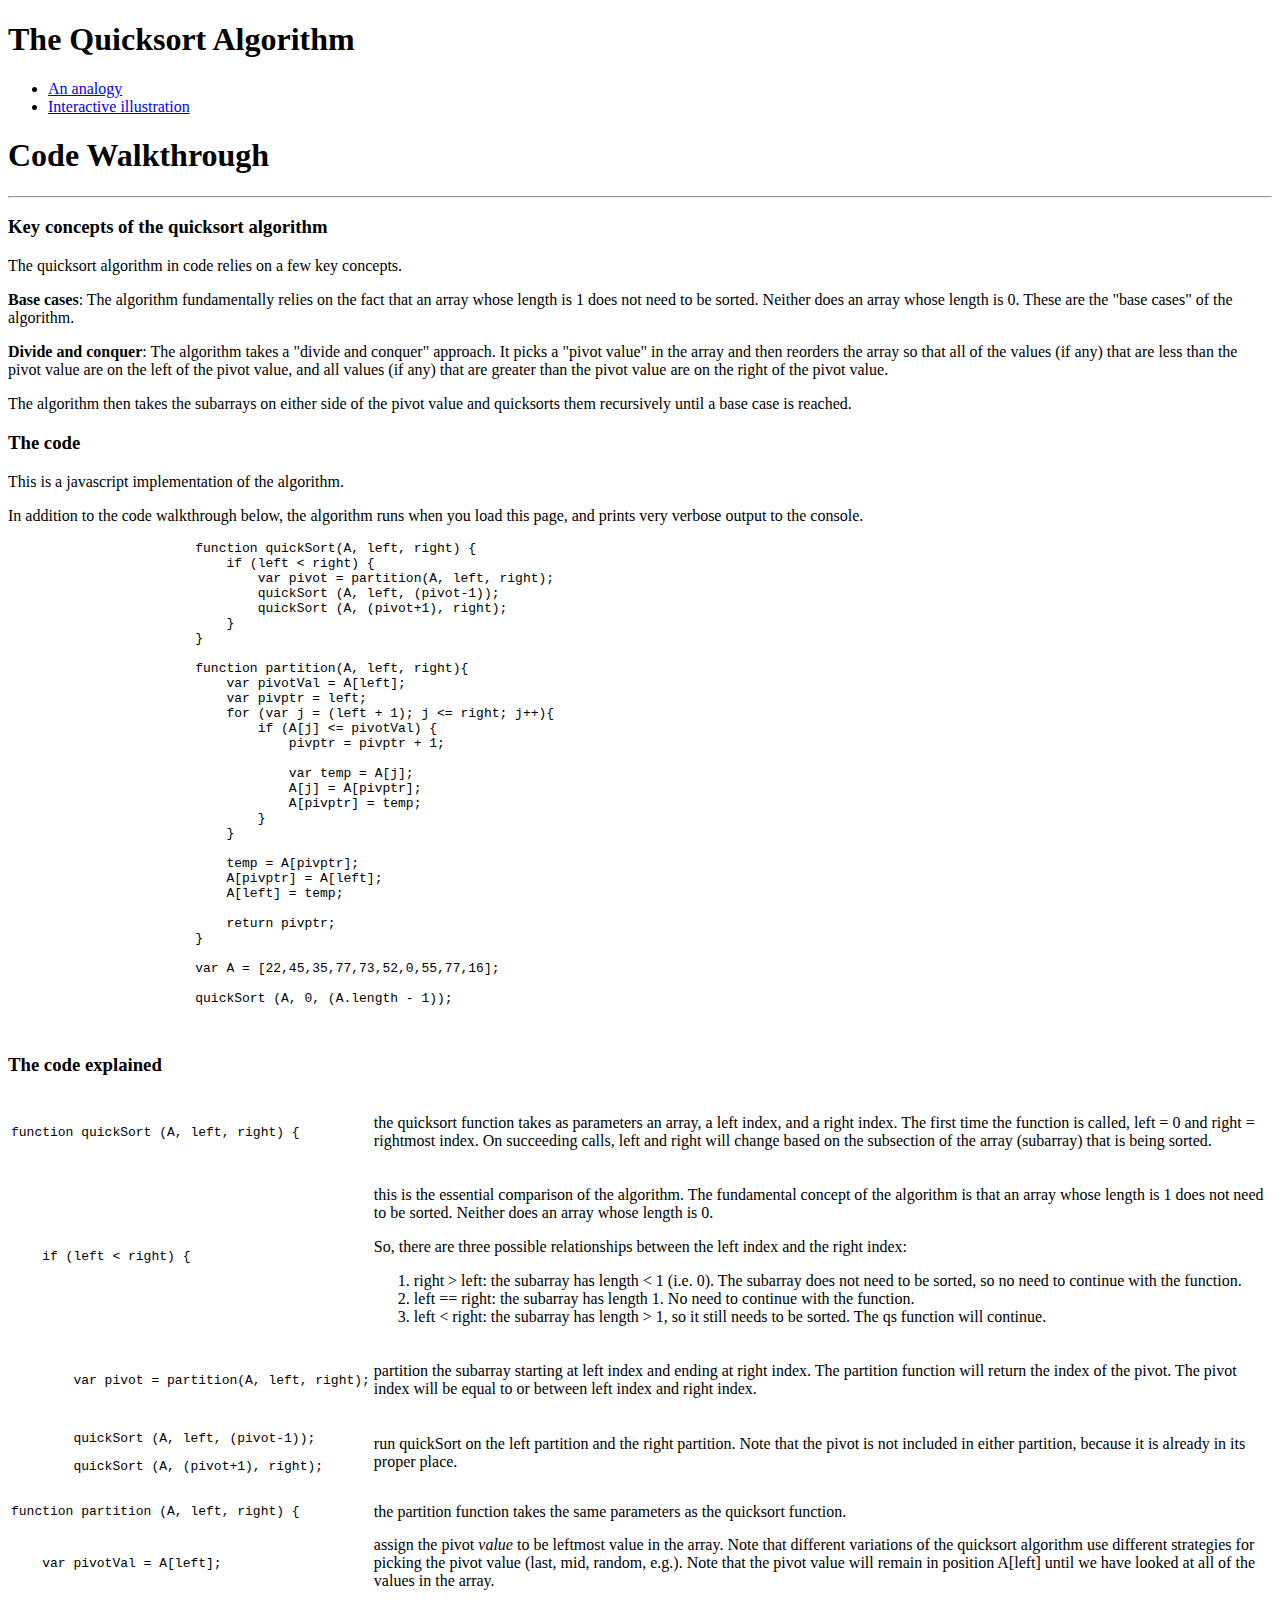
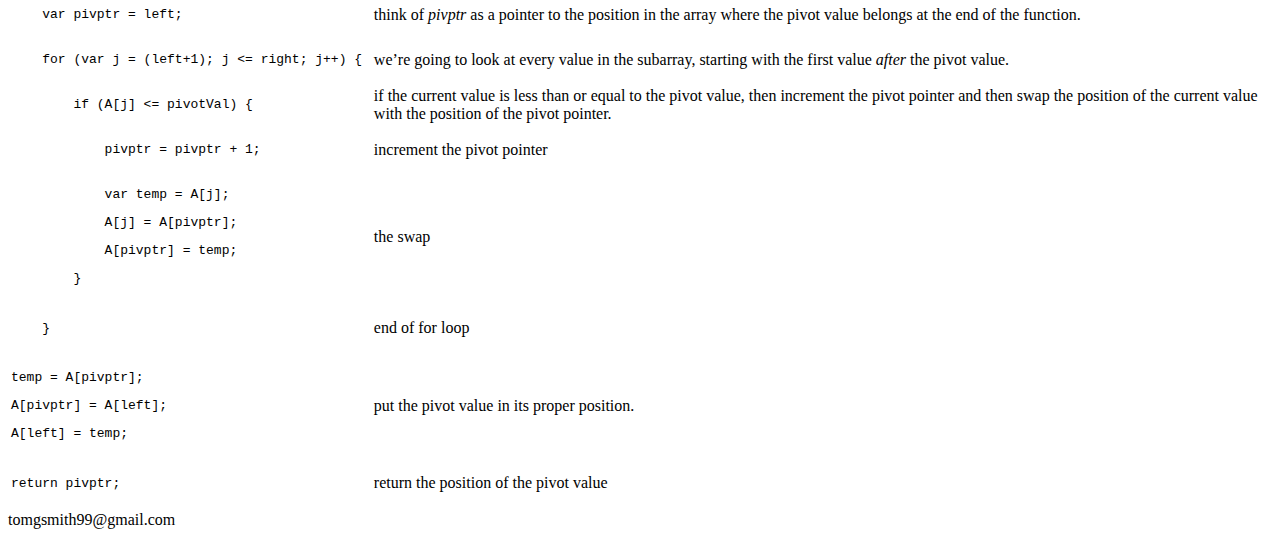
==== commit 1ae7bf0b: "updated dir paths" ====
--- a/content/codeWalkthrough/index.html
+++ b/content/codeWalkthrough/index.html
@@ -9,7 +9,7 @@
         <meta name="author" content="tomgsmith99@gmail.com">
         <meta name="robots" content="index, follow">
 
-        <script src="../../scripts/quicksort/quicksort.js" type="text/javascript"></script>
+        <script src="/quicksort/scripts/quicksort/quicksort.js" type="text/javascript"></script>
         <script>
             var qsCount = 0;
 
@@ -24,7 +24,7 @@
             };
         </script>
 
-        <link rel="stylesheet" href="../../css/styles.css">
+        <link rel="stylesheet" href="/quicksort/css/styles.css">
     </head>
 
     <body>
@@ -36,8 +36,8 @@
         <div class="nav-bar">
             <div class="container">
                 <ul class="nav">
-                    <li><a href="../analogy/">An analogy</a></li>
-                    <li><a href="../illustration/">Interactive illustration</a></li>
+                    <li><a href="/quicksort/content/analogy/">An analogy</a></li>
+                    <li><a href="/quicksort/illustration/">Interactive illustration</a></li>
                 </ul>
             </div>
         </div>
